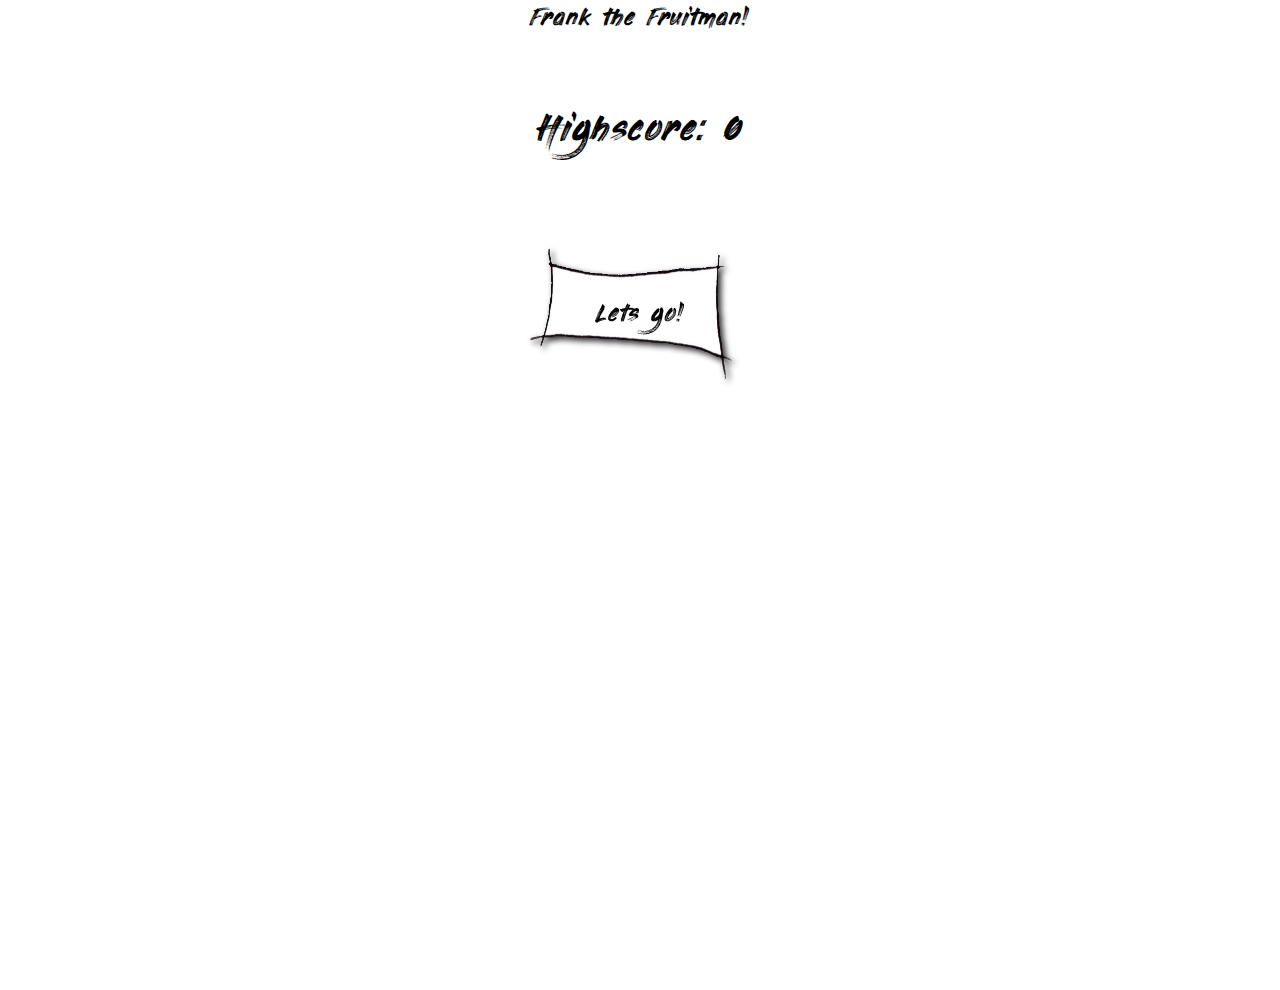
==== docs/index.html @ 6149e503 "blider" ====
<!DOCTYPE html><html><head>
    <link rel="manifest" href="manifest.json">
    <meta name="theme-color" content="#ffffff">
    <meta charset="utf-8">
    <meta http-equiv="X-UA-Compatible" content="IE=edge">
    <!--<meta name="viewport" content="width=device-width, initial-scale=1.0">-->
    <meta name="viewport" content="width=device-width, initial-scale=1, maximum-scale=1, user-scalable=0, minimal-ui">
    <meta name="scaffolded-by" content="https://github.com/google/stagehand">
    <title>Frank the Fruitman</title>
    <link rel="stylesheet" href="styles.css">
    <link rel="icon" href="favicon.ico">
    <script defer="" src="main.dart.js"></script>
    
</head>
<body>

<div id="startScreen">Frank the Fruitman!
    <div id="highscoreStartScreen"></div>
    <button id="startButtonStartScreen">Lets go!</button>
</div>

<div id="leftSite"></div>
<div id="rightSite"></div>

<div id="orientationInfo"> Please use Landscape and press
    <button id="startButton">Start</button>
</div>

<div id="field">
    <div id="frank"></div>
    <div id="basket"></div>
    <div id="treeLeft"></div>
    <div id="treeRight"></div>
    <div id="grass1"></div>
    <div id="grass2"></div>
    <div id="sun"></div>
    <div id="cloud1"></div>
    <div id="cloud2"></div>
    <div id="score">0</div>
    <div id="level"></div>
    <div id="attemps"></div>
</div>

<div id="gameoverScreen">
    <div id="endscore"></div>
    <div id="highscore"></div>
    <button id="resetButton">Reset</button>
</div>


</body></html>
---- docs/styles.css ----
@import url(https://fonts.googleapis.com/css?family=Roboto);

html, body {
  width: 100%;
  height: 100%;
  margin: 0;
  padding: 0;
  font-family: myFirstFont;
    overflow: hidden;
}

#leftSite {
    width: 50%;
    height: 100%;
    left: 0%;
    background: transparent;
    position: absolute;
}

#rightSite {
    width: 50%;
    height: 100%;
    left: 50%;
    background: transparent;
    position: absolute;
}

#startScreen {
    text-align: center;
    font-size: 150%;
    width: 100%;
    height: 100%;
    background: white;
    position: absolute;
}

#resetButton{
    width: 20%;
    height: 20%;
    position: relative;
    font-size: 150%;
    z-index: 2;
    background: url("resources/button1.png");
    background-size: 100% 100%;
    border: none;
    z-index: 2;
    font-family: myFirstFont;
    padding-right: 2%;
    padding-bottom: 1%;


    filter: drop-shadow(3px 3px 3px #222);
}

#startButtonStartScreen {
    width: 20%;
    height: 20%;
    position: relative;
    font-size: 100%;
    z-index: 2;
    background: url("resources/button1.png");
    background-size: 100% 100%;
    border: none;
    font-family: myFirstFont;


    filter: drop-shadow(3px 3px 3px #222);
}

#startButton {
    width: 50%;
    height: 20%;
    position: relative;
    font-size: 100%;
    background: url("resources/button1.png");
    background-size: 100% 100%;
    border: none;
    font-family: myFirstFont;
    padding-right: 1%;
    padding-bottom: 1%;

    filter: drop-shadow(3px 3px 3px #222);
}

#highscoreStartScreen {
    padding: 5%;
    text-align: center;
    font-size: 150%;
    position: center;
}

#orientationInfo {
    width: 100%;
    height: 100%;
    text-align: center;
    font-size: 150%;
    position: absolute;
    background-color: white;
    visibility: hidden;
}



#basket {
    width: 16.5%;
    height: 30%;
    background: url("resources/korb.png");
    background-size: 100% 100%;
    bottom: -2%;
    left: 85%;
    position: absolute;
    z-index: -1;


    filter: drop-shadow(3px 3px 3px #222);
}

#treeLeft {
    width: 31%;
    height: 105%;
    background: url("resources/baum.png");
    background-size: 100% 100%;
    bottom: -5%;
    left: -5%;
    position: absolute;
    z-index: -6;


    filter: drop-shadow(3px 3px 3px #222);
}

#treeRight {
    width: 31%;
    height: 105%;
    background: url("resources/baum.png");
    background-size: 100% 100%;
    bottom: -5%;
    left: 82%;
    position: absolute;
    z-index: -6;
    transform: scaleX(-1);


    filter: drop-shadow(1px 3px 3px #222);
}

#grass1 {
     width: 110%;
     height: 20%;
     background: url("resources/rasen.png");
     background-size: 100% 100%;
     bottom: -10%;
     left: -5%;
     position: absolute;
     z-index: 10;
     transform: scaleX(-1);

     filter: drop-shadow(3px 3px 3px #222);
 }

#grass2 {
    width: 100%;
    height: 20%;
    background: url("resources/rasen.png");
    background-size: 100% 100%;
    bottom: -6%;
    left: 0%;
    position: absolute;
    z-index: -7;


    filter: drop-shadow(3px 3px 3px #222);
}

#sun {
    width: 27%;
    height: 31%;
    background: url("resources/sun.png");
    background-size: 100% 100%;
    bottom: 75%;
    left: 63%;
    position: absolute;
    z-index: -11;


    filter: drop-shadow(3px 3px 3px #222);
}

#cloud1 {
    width: 20%;
    height: 15%;
    background: url("resources/wolke1.png");
    background-size: 100% 100%;
    bottom: 85%;
    left: 25%;
    position: absolute;
    z-index: -4;


    filter: drop-shadow(3px 3px 3px #222);
}

#cloud2 {
    width: 14%;
    height: 12%;
    background: url("resources/wolke2.png");
    background-size: 100% 100%;
    bottom: 90%;
    left: 35%;
    position: absolute;
    z-index: -5;


    filter: drop-shadow(3px 3px 3px #222);
}

#frank {
    width: 15.6%;
    height: 27.8%;
    /*background-size: 100% 100%;*/
    position: absolute;
    background: url("resources/frank.png");
    z-index: 0;


    /*filter: drop-shadow(3px 3px 3px #222);*/
}

#field {
    text-align: center;
  width: 100%;
  height: 100%;
  position: relative;
  background: url("resources/back.png");
    background-size: 100% 125%;
    z-index: -2;
    /*background-color: skyblue;*/
}

#attemps {
    position: center;
    padding: 5%;
    top: 1%;
    right: 1%;
    font-size: 150%;
    font-weight: bolder;
}

#score {
    position: absolute;
    padding: 5%;
    top: 1%;
    right: 1%;
    font-size: 200%;
    font-weight: bolder;
}

#level {
    position: absolute;
    padding: 5%;
    top: 1%;
    left: 1%;
    font-size: 200%;
    font-weight: bolder;
}

#gameoverScreen{
    text-align: center;
    width: 100%;
    height: 100%;
    position: absolute;
    top: 0px;
    background-color: transparent;
    visibility: hidden;
}

#endscore{
    padding: 5%;
    text-align: center;
    font-size: 150%;
    position: center;
}

#highscore {
    padding: 5%;
    text-align: center;
    font-size: 150%;
    position: center;
}

@font-face {
    font-family: myFirstFont;
    src: url(fonts/painting-with-chocolate.regular.ttf);
}
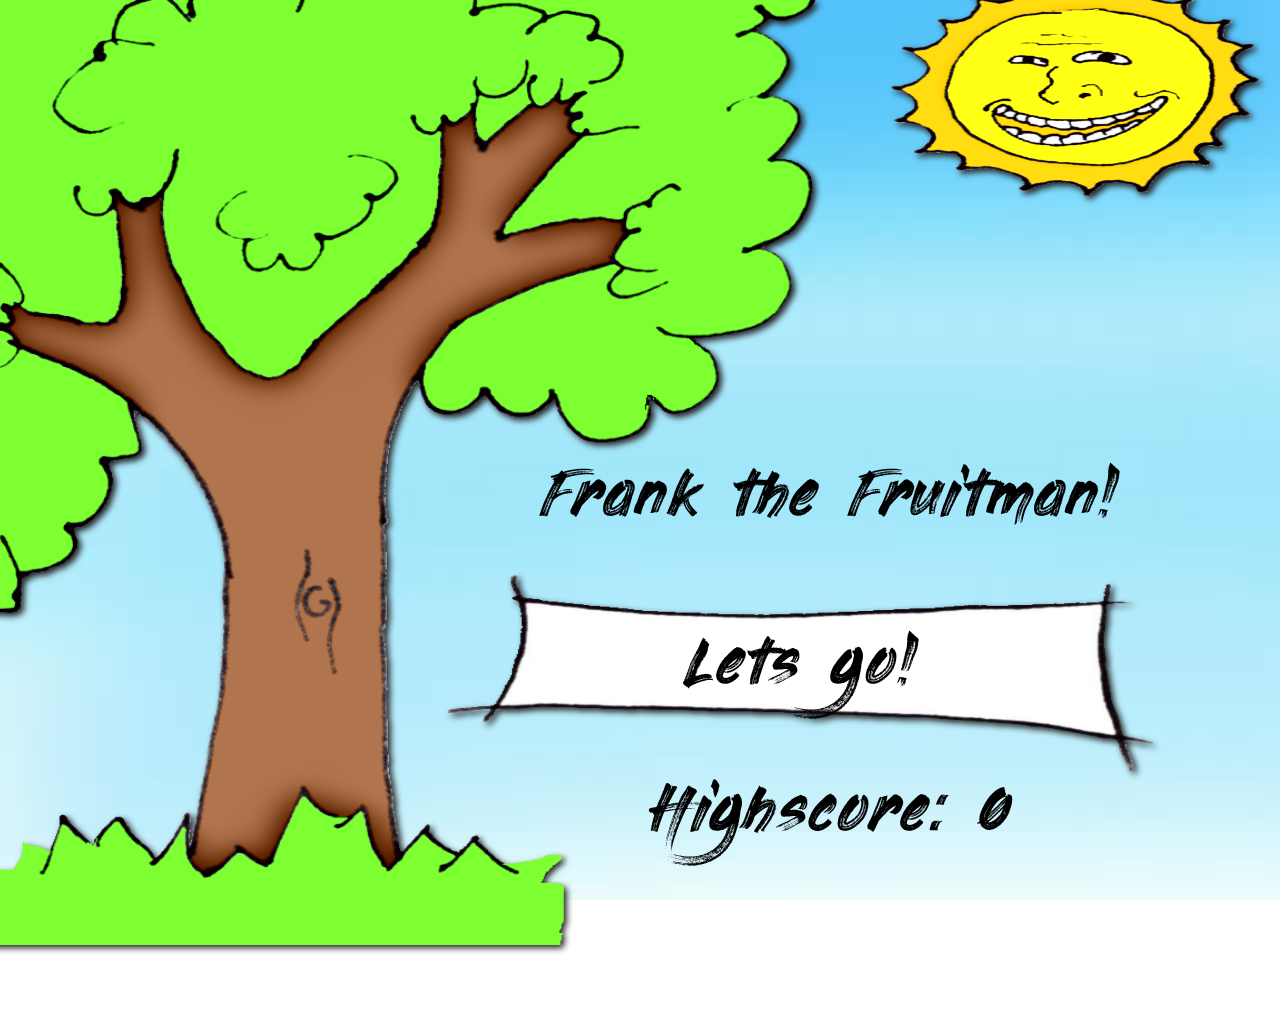
==== commit fba53712: "blider" ====
--- a/docs/index.html
+++ b/docs/index.html
@@ -14,16 +14,22 @@
 </head>
 <body>
 
-<div id="startScreen">Frank the Fruitman!
+<div id="startScreen">
+    <div id="gameName">Frank the Fruitman!</div>
     <div id="highscoreStartScreen"></div>
     <button id="startButtonStartScreen">Lets go!</button>
+    <div id="treeStart"></div>
+    <div id="sunStart"></div>
 </div>
 
 <div id="leftSite"></div>
 <div id="rightSite"></div>
 
-<div id="orientationInfo"> Please use Landscape and press
+<div id="orientationInfo">
+    <div id="textOrientation">Please use Landscape</div>
     <button id="startButton">Start</button>
+    <div id="treeOrientation"></div>
+    <div id="sunOrientation"></div>
 </div>
 
 <div id="field">
--- a/docs/styles.css
+++ b/docs/styles.css
@@ -30,8 +30,18 @@
     font-size: 150%;
     width: 100%;
     height: 100%;
-    background: white;
-    position: absolute;
+    position: absolute;
+    background: url("resources/back.png");
+    background-size: 100% 130%;
+}
+
+#gameName {
+    width: 70%;
+    height: 30%;
+    font-size: 5vmax;
+    position: absolute;
+    top: 50%;
+    left: 30%;
 }
 
 #resetButton{
@@ -53,40 +63,78 @@
 }
 
 #startButtonStartScreen {
-    width: 20%;
-    height: 20%;
-    position: relative;
-    font-size: 100%;
-    z-index: 2;
+    width: 70%;
+    height: 30%;
+    position: absolute;
     background: url("resources/button1.png");
     background-size: 100% 100%;
     border: none;
+    font-size: 5vmax;
     font-family: myFirstFont;
-
-
-    filter: drop-shadow(3px 3px 3px #222);
+    top: 60%;
+    left: 30%;
+    padding-right: 5%;
+    padding-bottom: 1%;
+    filter: drop-shadow(3px 3px 3px #222);
+    z-index: 1;
+}
+
+#sunStart {
+    width: 40%;
+    height: 30%;
+    background: url("resources/sun.png");
+    background-size: 100% 100%;
+    bottom: 75%;
+    left: 63%;
+    position: absolute;
+    /*z-index: -11;*/
+    filter: drop-shadow(3px 3px 3px #222);
+}
+
+#treeStart {
+    width: 70%;
+    height: 105%;
+    background: url("resources/baum.png");
+    background-size: 100% 100%;
+    bottom: -5%;
+    left: -5%;
+    position: absolute;
+    /*z-index: -10;*/
+    filter: drop-shadow(3px 3px 3px #222);
+}
+
+#highscoreStartScreen {
+    width: 70%;
+    height: 30%;
+    font-size: 5vmax;
+    position: absolute;
+    top: 85%;
+    left: 30%;
 }
 
 #startButton {
-    width: 50%;
-    height: 20%;
-    position: relative;
-    font-size: 100%;
+    width: 70%;
+    height: 30%;
+    position: absolute;
     background: url("resources/button1.png");
     background-size: 100% 100%;
     border: none;
+    font-size: 5vmax;
     font-family: myFirstFont;
-    padding-right: 1%;
+    top: 65%;
+    left: 30%;
+    padding-right: 5%;
     padding-bottom: 1%;
-
-    filter: drop-shadow(3px 3px 3px #222);
-}
-
-#highscoreStartScreen {
-    padding: 5%;
-    text-align: center;
-    font-size: 150%;
-    position: center;
+    filter: drop-shadow(3px 3px 3px #222);
+}
+
+#textOrientation {
+    width: 70%;
+    height: 30%;
+    font-size: 5vmax;
+    position: absolute;
+    top: 55%;
+    left: 30%;
 }
 
 #orientationInfo {
@@ -95,11 +143,34 @@
     text-align: center;
     font-size: 150%;
     position: absolute;
-    background-color: white;
+    background: url("resources/back.png");
+    background-size: 100% 130%;
     visibility: hidden;
 }
 
-
+#treeOrientation {
+    width: 70%;
+    height: 105%;
+    background: url("resources/baum.png");
+    background-size: 100% 100%;
+    bottom: -5%;
+    left: -5%;
+    position: absolute;
+    z-index: -10;
+    filter: drop-shadow(3px 3px 3px #222);
+}
+
+#sunOrientation {
+    width: 40%;
+    height: 30%;
+    background: url("resources/sun.png");
+    background-size: 100% 100%;
+    bottom: 75%;
+    left: 63%;
+    position: absolute;
+    z-index: -11;
+    filter: drop-shadow(3px 3px 3px #222);
+}
 
 #basket {
     width: 16.5%;
@@ -217,7 +288,6 @@
 #frank {
     width: 15.6%;
     height: 27.8%;
-    /*background-size: 100% 100%;*/
     position: absolute;
     background: url("resources/frank.png");
     z-index: 0;
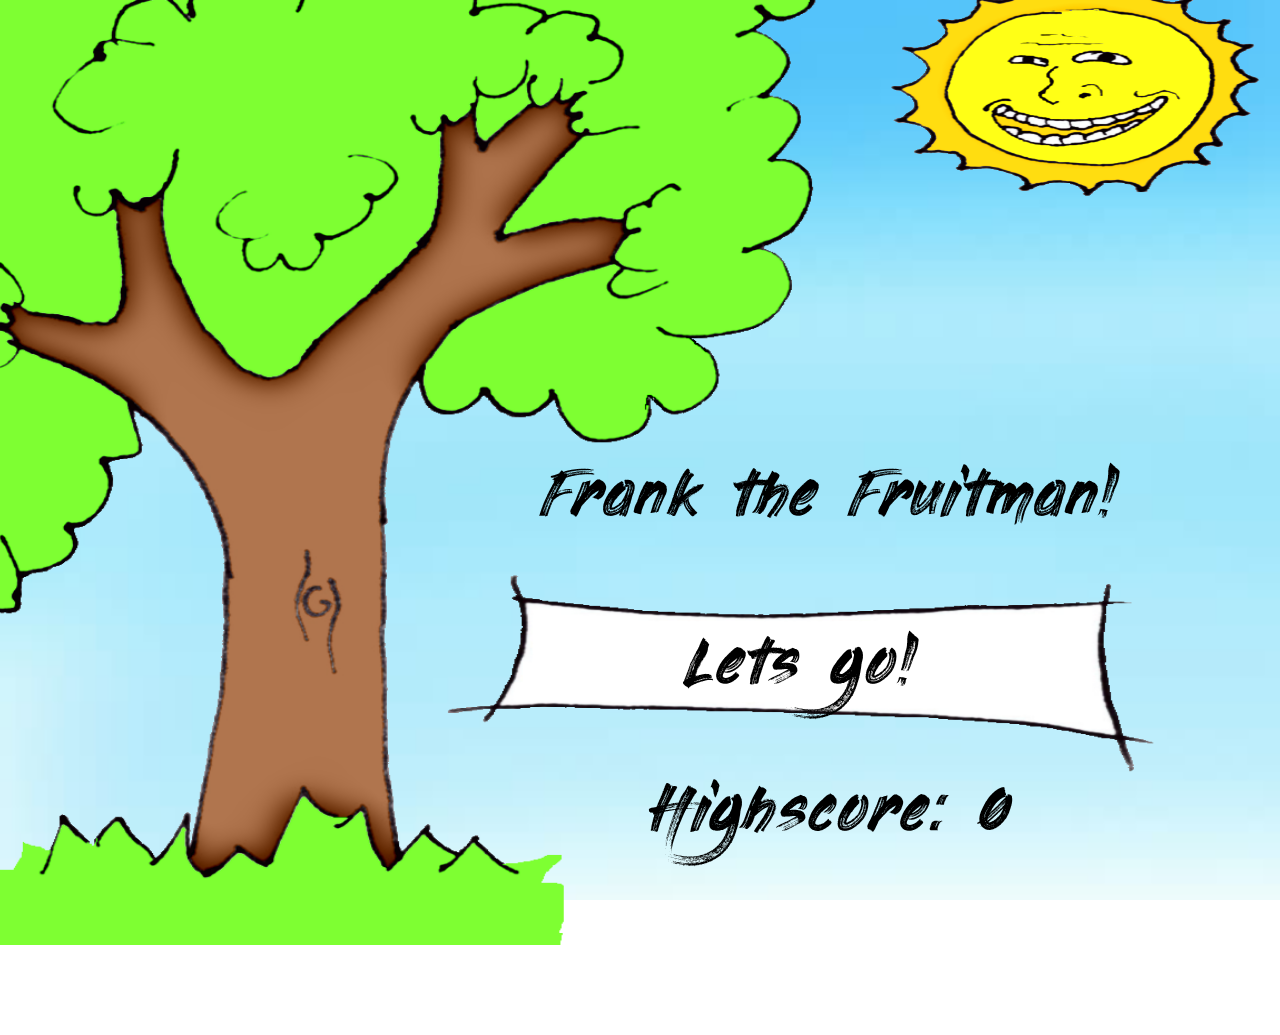
==== commit 44c7f0d7: "blider" ====
--- a/docs/index.html
+++ b/docs/index.html
@@ -3,8 +3,7 @@
     <meta name="theme-color" content="#ffffff">
     <meta charset="utf-8">
     <meta http-equiv="X-UA-Compatible" content="IE=edge">
-    <!--<meta name="viewport" content="width=device-width, initial-scale=1.0">-->
-    <meta name="viewport" content="width=device-width, initial-scale=1, maximum-scale=1, user-scalable=0, minimal-ui">
+    <meta name="viewport" content="width=device-width, initial-scale=1.0">
     <meta name="scaffolded-by" content="https://github.com/google/stagehand">
     <title>Frank the Fruitman</title>
     <link rel="stylesheet" href="styles.css">
@@ -40,10 +39,12 @@
     <div id="grass1"></div>
     <div id="grass2"></div>
     <div id="sun"></div>
-    <div id="cloud1"></div>
-    <div id="cloud2"></div>
-    <div id="score">0</div>
-    <div id="level"></div>
+    <div id="cloud1">
+        <div id="score">0</div>
+    </div>
+    <div id="cloud2">
+        <div id="level"></div>
+    </div>
     <div id="attemps"></div>
 </div>
 
--- a/docs/styles.css
+++ b/docs/styles.css
@@ -1,5 +1,3 @@
-@import url(https://fonts.googleapis.com/css?family=Roboto);
-
 html, body {
   width: 100%;
   height: 100%;
@@ -45,10 +43,10 @@
 }
 
 #resetButton{
-    width: 20%;
-    height: 20%;
+    width: 30%;
+    height: 30%;
     position: relative;
-    font-size: 150%;
+    font-size: 4vmax;
     z-index: 2;
     background: url("resources/button1.png");
     background-size: 100% 100%;
@@ -58,8 +56,7 @@
     padding-right: 2%;
     padding-bottom: 1%;
 
-
-    filter: drop-shadow(3px 3px 3px #222);
+    /*filter: drop-shadow(3px 3px 3px #222);*/
 }
 
 #startButtonStartScreen {
@@ -75,7 +72,7 @@
     left: 30%;
     padding-right: 5%;
     padding-bottom: 1%;
-    filter: drop-shadow(3px 3px 3px #222);
+    /*filter: drop-shadow(3px 3px 3px #222);*/
     z-index: 1;
 }
 
@@ -88,7 +85,7 @@
     left: 63%;
     position: absolute;
     /*z-index: -11;*/
-    filter: drop-shadow(3px 3px 3px #222);
+    /*filter: drop-shadow(3px 3px 3px #222);*/
 }
 
 #treeStart {
@@ -100,7 +97,7 @@
     left: -5%;
     position: absolute;
     /*z-index: -10;*/
-    filter: drop-shadow(3px 3px 3px #222);
+    /*filter: drop-shadow(3px 3px 3px #222);*/
 }
 
 #highscoreStartScreen {
@@ -125,7 +122,7 @@
     left: 30%;
     padding-right: 5%;
     padding-bottom: 1%;
-    filter: drop-shadow(3px 3px 3px #222);
+    /*filter: drop-shadow(3px 3px 3px #222);*/
 }
 
 #textOrientation {
@@ -157,7 +154,7 @@
     left: -5%;
     position: absolute;
     z-index: -10;
-    filter: drop-shadow(3px 3px 3px #222);
+    /*filter: drop-shadow(3px 3px 3px #222);*/
 }
 
 #sunOrientation {
@@ -169,7 +166,7 @@
     left: 63%;
     position: absolute;
     z-index: -11;
-    filter: drop-shadow(3px 3px 3px #222);
+    /*filter: drop-shadow(3px 3px 3px #222);*/
 }
 
 #basket {
@@ -183,7 +180,7 @@
     z-index: -1;
 
 
-    filter: drop-shadow(3px 3px 3px #222);
+    /*filter: drop-shadow(3px 3px 3px #222);*/
 }
 
 #treeLeft {
@@ -197,7 +194,7 @@
     z-index: -6;
 
 
-    filter: drop-shadow(3px 3px 3px #222);
+    /*filter: drop-shadow(3px 3px 3px #222);*/
 }
 
 #treeRight {
@@ -212,7 +209,7 @@
     transform: scaleX(-1);
 
 
-    filter: drop-shadow(1px 3px 3px #222);
+    /*filter: drop-shadow(1px 3px 3px #222);*/
 }
 
 #grass1 {
@@ -226,7 +223,7 @@
      z-index: 10;
      transform: scaleX(-1);
 
-     filter: drop-shadow(3px 3px 3px #222);
+     /*filter: drop-shadow(3px 3px 3px #222);*/
  }
 
 #grass2 {
@@ -240,7 +237,7 @@
     z-index: -7;
 
 
-    filter: drop-shadow(3px 3px 3px #222);
+    /*filter: drop-shadow(3px 3px 3px #222);*/
 }
 
 #sun {
@@ -254,35 +251,31 @@
     z-index: -11;
 
 
-    filter: drop-shadow(3px 3px 3px #222);
+    /*filter: drop-shadow(3px 3px 3px #222);*/
 }
 
 #cloud1 {
-    width: 20%;
-    height: 15%;
-    background: url("resources/wolke1.png");
-    background-size: 100% 100%;
-    bottom: 85%;
-    left: 25%;
-    position: absolute;
-    z-index: -4;
-
-
-    filter: drop-shadow(3px 3px 3px #222);
+    width: 30%;
+    height: 30%;
+    background: url(resources/wolke1.png);
+    background-size: 100% 100%;
+    bottom: 70%;
+    left: 20%;
+    position: absolute;
+    z-index: -12;
+    /*filter: drop-shadow(3px 3px 3px #222);*/
 }
 
 #cloud2 {
-    width: 14%;
-    height: 12%;
-    background: url("resources/wolke2.png");
-    background-size: 100% 100%;
-    bottom: 90%;
+    width: 30%;
+    height: 30%;
+    background: url(resources/wolke2.png);
+    background-size: 100% 100%;
+    bottom: 75%;
     left: 35%;
     position: absolute;
-    z-index: -5;
-
-
-    filter: drop-shadow(3px 3px 3px #222);
+    z-index: -13;
+    /*filter: drop-shadow(3px 3px 3px #222);*/
 }
 
 #frank {
@@ -290,6 +283,8 @@
     height: 27.8%;
     position: absolute;
     background: url("resources/frank.png");
+    background-size: 100% 100%;
+    bottom: 0%;
     z-index: 0;
 
 
@@ -297,41 +292,40 @@
 }
 
 #field {
-    text-align: center;
-  width: 100%;
-  height: 100%;
-  position: relative;
-  background: url("resources/back.png");
+    font-size: 5vmax;
+    text-align: center;
+    width: 100%;
+    height: 100%;
+    position: relative;
+    background: url("resources/back.png");
     background-size: 100% 125%;
     z-index: -2;
     /*background-color: skyblue;*/
 }
 
 #attemps {
-    position: center;
-    padding: 5%;
-    top: 1%;
-    right: 1%;
-    font-size: 150%;
-    font-weight: bolder;
+    height: 5%;
+    position: absolute;
+    top: 2%;
+    left: 2%;
+    background: url("resources/herts.png");
+    z-index: 30;
 }
 
 #score {
     position: absolute;
-    padding: 5%;
-    top: 1%;
-    right: 1%;
-    font-size: 200%;
-    font-weight: bolder;
+    top: 50%;
+    left: 50%;
+    transform: translate(-50%, -50%);
+    font-size: 5vmax;
 }
 
 #level {
     position: absolute;
-    padding: 5%;
-    top: 1%;
-    left: 1%;
-    font-size: 200%;
-    font-weight: bolder;
+    top: 45%;
+    left: 55%;
+    transform: translate(-50%, -50%);
+    font-size: 3vmax;
 }
 
 #gameoverScreen{
@@ -345,17 +339,14 @@
 }
 
 #endscore{
-    padding: 5%;
-    text-align: center;
-    font-size: 150%;
-    position: center;
+    padding-top: 20%;
+    text-align: center;
+    font-size: 4vmax;
 }
 
 #highscore {
-    padding: 5%;
-    text-align: center;
-    font-size: 150%;
-    position: center;
+    text-align: center;
+    font-size: 4vmax;
 }
 
 @font-face {
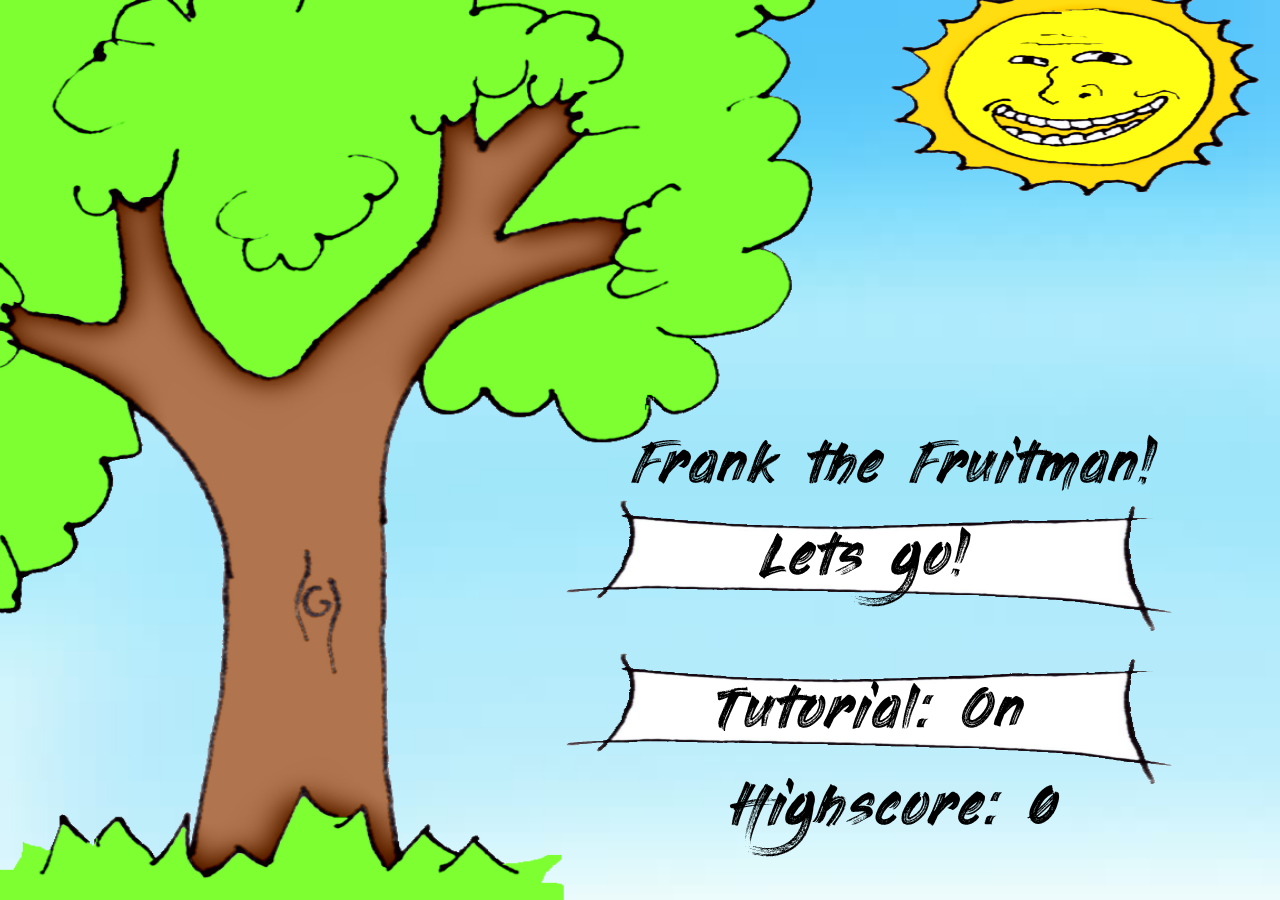
==== commit d8f9f197: "Tutorial" ====
--- a/docs/index.html
+++ b/docs/index.html
@@ -17,12 +17,19 @@
     <div id="gameName">Frank the Fruitman!</div>
     <div id="highscoreStartScreen"></div>
     <button id="startButtonStartScreen">Lets go!</button>
+    <button id="tutorialButtonStartScreen">Tutorial: On</button>
     <div id="treeStart"></div>
     <div id="sunStart"></div>
 </div>
 
 <div id="leftSite"></div>
 <div id="rightSite"></div>
+
+<div id="tutorialWindow">
+    <div id="tutorialPicture"></div>
+    <div id="tutorialMessage"></div>
+    <button id="tutorialButton">Verstanden!</button>
+</div>
 
 <div id="orientationInfo">
     <div id="textOrientation">Please use Landscape</div>
--- a/docs/styles.css
+++ b/docs/styles.css
@@ -1,9 +1,9 @@
 html, body {
-  width: 100%;
-  height: 100%;
-  margin: 0;
-  padding: 0;
-  font-family: myFirstFont;
+    width: 100%;
+    height: 100%;
+    margin: 0;
+    padding: 0;
+    font-family: myFirstFont;
     overflow: hidden;
 }
 
@@ -23,23 +23,72 @@
     position: absolute;
 }
 
+#tutorialWindow {
+    width: 50%;
+    height: 60%;
+    position: absolute;
+    top: 20%;
+    left: 25%;
+    background-image:url("resources/tutorial.png");
+    z-index: -1;
+    visibility: hidden;
+    border-radius: 25px;
+}
+
+#tutorialButton {
+    width: 70%;
+    height: 30%;
+    position: absolute;
+    background: url("resources/button1.png");
+    background-size: 100% 100%;
+    border: none;
+    font-size: 4vmax;
+    font-family: myFirstFont;
+    top: 70%;
+    left: 15%;
+    padding-right: 5%;
+    padding-bottom: 1%;
+}
+
+#tutorialMessage {
+    position: absolute;
+    left: 30%;
+    top: 5%;
+    right: 5%;
+    font-size: 1.5vmax ;
+    font-family: myFirstFont;
+    word-wrap: break-word;
+    word-break: break-all;
+}
+
+#tutorialPicture {
+    position: absolute;
+    background: url("resources/bomb.png");
+    background-size: contain;
+    background-repeat: no-repeat;
+    left: 10%;
+    top: 30%;
+    width: 20%;
+    height: 20%;
+}
+
 #startScreen {
     text-align: center;
-    font-size: 150%;
     width: 100%;
     height: 100%;
     position: absolute;
     background: url("resources/back.png");
     background-size: 100% 130%;
+    overflow: hidden;
 }
 
 #gameName {
-    width: 70%;
-    height: 30%;
-    font-size: 5vmax;
-    position: absolute;
-    top: 50%;
-    left: 30%;
+    width: 60%;
+    height: 20%;
+    font-size: 4.5vmax;
+    position: absolute;
+    top: 47%;
+    left: 40%;
 }
 
 #resetButton{
@@ -51,7 +100,6 @@
     background: url("resources/button1.png");
     background-size: 100% 100%;
     border: none;
-    z-index: 2;
     font-family: myFirstFont;
     padding-right: 2%;
     padding-bottom: 1%;
@@ -60,20 +108,37 @@
 }
 
 #startButtonStartScreen {
-    width: 70%;
-    height: 30%;
+    width: 60%;
+    height: 20%;
     position: absolute;
     background: url("resources/button1.png");
     background-size: 100% 100%;
     border: none;
-    font-size: 5vmax;
-    font-family: myFirstFont;
-    top: 60%;
-    left: 30%;
+    font-size: 4.5vmax;
+    font-family: myFirstFont;
+    top: 53%;
+    left: 40%;
     padding-right: 5%;
     padding-bottom: 1%;
     /*filter: drop-shadow(3px 3px 3px #222);*/
     z-index: 1;
+}
+
+#tutorialButtonStartScreen {
+    width: 60%;
+    height: 20%;
+    position: absolute;
+    background: url("resources/button1.png");
+    background-size: 100% 100%;
+    border: none;
+    font-size: 4.5vmax;
+    font-family: myFirstFont;
+    top: 70%;
+    left: 40%;
+    padding-right: 5%;
+    padding-bottom: 1%;
+    /*filter: drop-shadow(3px 3px 3px #222);*/
+    z-index: 30000000;
 }
 
 #sunStart {
@@ -101,12 +166,12 @@
 }
 
 #highscoreStartScreen {
-    width: 70%;
-    height: 30%;
-    font-size: 5vmax;
+    width: 60%;
+    height: 20%;
+    font-size: 4.5vmax;
     position: absolute;
     top: 85%;
-    left: 30%;
+    left: 40%;
 }
 
 #startButton {
@@ -143,6 +208,7 @@
     background: url("resources/back.png");
     background-size: 100% 130%;
     visibility: hidden;
+    overflow: hidden;
 }
 
 #treeOrientation {
@@ -300,6 +366,7 @@
     background: url("resources/back.png");
     background-size: 100% 125%;
     z-index: -2;
+    overflow: hidden;
     /*background-color: skyblue;*/
 }
 
@@ -336,6 +403,7 @@
     top: 0px;
     background-color: transparent;
     visibility: hidden;
+    overflow: hidden;
 }
 
 #endscore{
